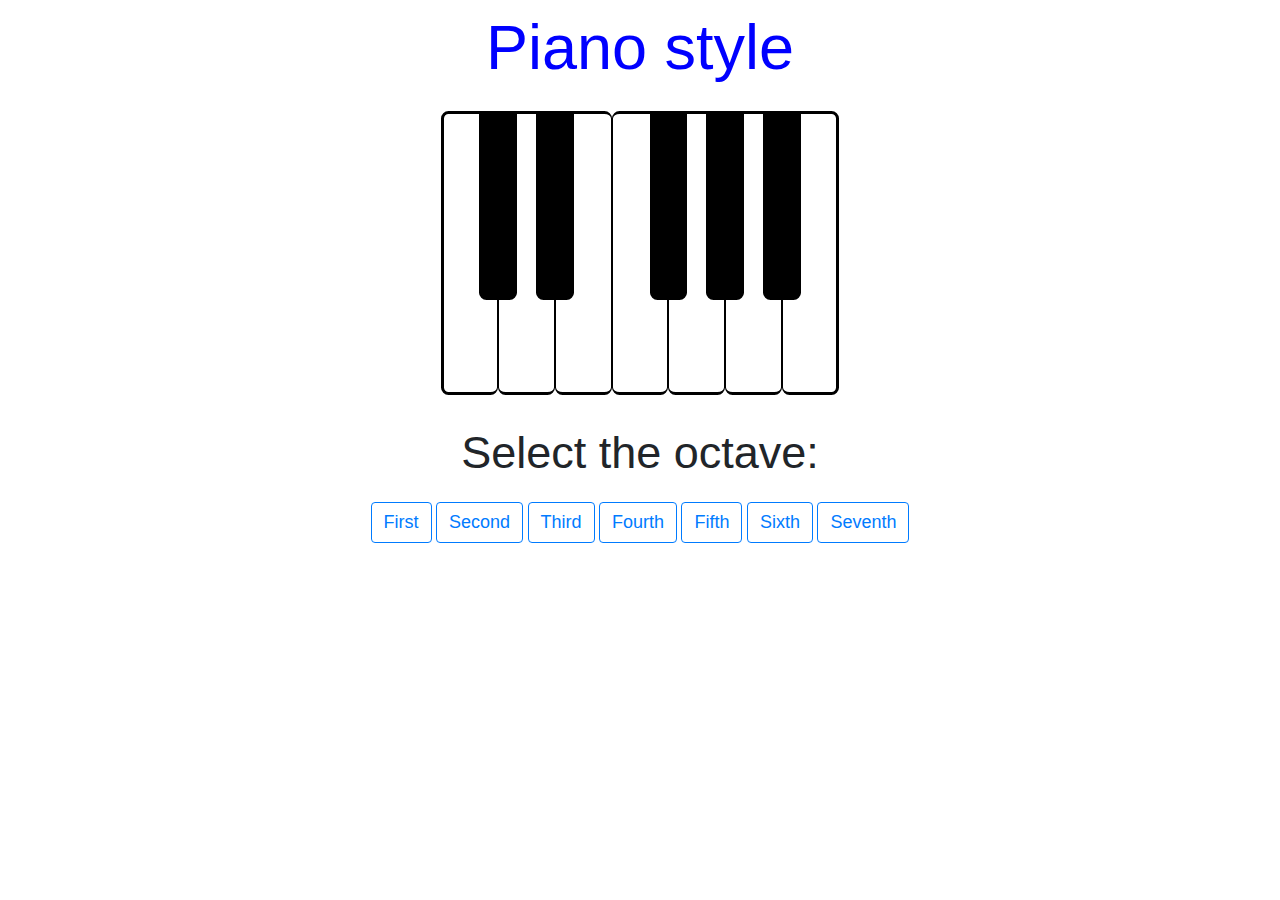
==== templates/index.html @ 754c42bc "Setting the projet. Migrated from bottle to flask." ====
<html>
    <head>
        <title>Piano</title>

        <meta charset='utf-8'>
        <meta name='viewport' content='width=device-width, initial-scale=1'>
        <link rel='stylesheet' href='https://stackpath.bootstrapcdn.com/bootstrap/4.1.2/css/bootstrap.min.css'/>
        <script src='https://code.jquery.com/jquery-3.3.1.min.js'></script>

        <style>
            .whiteKey
            {
                position: relative;
                border-style: solid;
                border-color: #000000;
                border-width: 0.42vh 0.21vh 0.42vh 0.21vh;
                border-radius: 0.84vh 0.84vh 0.84vh 0.84vh;
                text-align: center;
                width: 6.32vh;
                height: 31.61vh;
                background: #FFFFFF;
            }

            .blackKey
            {
                position: relative;
                border-style: solid;
                border-color: #000000;
                border-width: 0.42vh 0.21vh 0.42vh 0.21vh;
                border-radius: 0 0 0.84vh 0.84vh;
                text-align: center;
                top: 0;
                background: #000000;
                z-index: 1;
                width: 4.21vh;
                height: 21.07vh;
                margin: 0 0 0 -2.1vh;
            }

            .whiteKeyText
            {
                margin-top: 27.5vh;
                color: black;
                font-size: 2.3vh;
            }

            .blackKeyText
            {
                margin-top: 17.91vh;
                color: white;
                font-size: 1.8vh;
            }

            #c1
            {
                border-left-width: 0.42vh;
            }

            #c12
            {
                border-right-width: 0.42vh;
            }

            .blackKey + .whiteKey
            {
                margin-left: -2.1vh;
            }

            div
            {
                webkit-user-select: none; /* Safari 3.1+ */
                moz-user-select: none; /* Firefox 2+ */
                ms-user-select: none; /* IE 10+ */
                user-select: none; /* Standard syntax */
            }

            button
            {
              font-size: 2vh !important;
            }
        </style>
    </head>
    <body>
    <div class='container-fluid'>
        <div class='row'>
            <div class='col-sm-12 col-xs-12 text-center'>
                <p style='color: blue; font-size: 7vh'>Piano style</p>
            </div>
        </div>
        <div class='row'>
            <div class='col-sm-12 col-xs-12 d-flex justify-content-center'>
                    <div id='c1' class='whiteKey'><p id='k1' class='whiteKeyText'></p></div>
                    <div id='c2' class='blackKey'><p id='k2' class='blackKeyText'></p></div>
                    <div id='c3' class='whiteKey'><p id='k3' class='whiteKeyText'></p></div>
                    <div id='c4' class='blackKey'><p id='k4' class='blackKeyText'></p></div>
                    <div id='c5' class='whiteKey'><p id='k5' class='whiteKeyText'></p></div>
                    <div id='c6' class='whiteKey'><p id='k6' class='whiteKeyText'></p></div>
                    <div id='c7' class='blackKey'><p id='k7' class='blackKeyText'></p></div>
                    <div id='c8' class='whiteKey'><p id='k8' class='whiteKeyText'></p></div>
                    <div id='c9' class='blackKey'><p id='k9' class='blackKeyText'></p></div>
                    <div id='c10' class='whiteKey'><p id='k10' class='whiteKeyText'></p></div>
                    <div id='c11' class='blackKey'><p id='k11' class='blackKeyText'></p></div>
                    <div id='c12' class='whiteKey'><p id='k12' class='whiteKeyText'></p></div>
            </div>
        </div>
        <br/>
        <div class='row'>
            <div class='col-sm-12 col-xs-12 text-center' style='font-size: 5vh'>
                <p>Select the octave:</p>
            </div>
        </div>
        <div class='row'>
            <div class='col-sm-12 col-xs-12 text-center'>
                <button id='1' type='button' class='btn btn-outline-primary'>First</button>
                <button id='2' type='button' class='btn btn-outline-primary'>Second</button>
                <button id='3' type='button' class='btn btn-outline-primary'>Third</button>
                <button id='4' type='button' class='btn btn-outline-primary'>Fourth</button>
                <button id='5' type='button' class='btn btn-outline-primary'>Fifth</button>
                <button id='6' type='button' class='btn btn-outline-primary'>Sixth</button>
                <button id='7' type='button' class='btn btn-outline-primary'>Seventh</button>
            </div>
        </div>
    </div>
    </body>

    <script>
        var octave;

        function change_octave(){
          $.ajax({
            url: '/set_octave',
            type: 'POST',
            data: {octave: octave},
          });
        }

        function keys_text(octave)
        {
            $('#k1').html('C' + octave);
            $('#k2').html('CS' + octave);
            $('#k3').html('D' + octave);
            $('#k4').html('DS' + octave);
            $('#k5').html('E' + octave);
            $('#k6').html('F' + octave);
            $('#k7').html('FS' + octave);
            $('#k8').html('G' + octave);
            $('#k9').html('GS' + octave);
            $('#k10').html('A' + octave);
            $('#k11').html('AS' + octave);
            $('#k12').html('B' + octave);
        };

        $(document).ready(function(){
            $.getJSON('/refresh', function(e){
               octave = e.octave;
               keys_text(octave);
            });
        });

        $('button').on('click', function(){
            octave = this.id;
            keys_text(octave);
            change_octave();
        });

        $('#c1').on('mousedown touchstart', function(e){
          e.preventDefault();
          $.ajax('/c_note');
          $('#c1').css('background', '#D8D5D4');
        });

        $('#c2').on('mousedown touchstart', function(e){
          e.preventDefault();
          $.ajax('/cs_note');
          $('#c2').css('background', '#585757');
        });

        $('#c3').on('mousedown touchstart', function(e){
          e.preventDefault();
          $.ajax('/d_note');
          $('#c3').css('background', '#D8D5D4');
        });

        $('#c4').on('mousedown touchstart', function(e){
          e.preventDefault();
          $.ajax('/ds_note');
          $('#c4').css('background', '#585757');
        });

        $('#c5').on('mousedown touchstart', function(e){
          e.preventDefault();
          $.ajax('/e_note');
          $('#c5').css('background', '#D8D5D4');
        });

        $('#c6').on('mousedown touchstart', function(e){
          e.preventDefault();
          $.ajax('/f_note');
          $('#c6').css('background', '#D8D5D4');
        });

        $('#c7').on('mousedown touchstart', function(e){
          e.preventDefault();
          $.ajax('/fs_note');
          $('#c7').css('background', '#585757');
        });

        $('#c8').on('mousedown touchstart', function(e){
          e.preventDefault();
          $.ajax('/g_note');
          $('#c8').css('background', '#D8D5D4');
        });

        $('#c9').on('mousedown touchstart', function(e){
          e.preventDefault();
          $.ajax('/gs_note');
          $('#c9').css('background', '#585757');
        });

        $('#c10').on('mousedown touchstart', function(e){
          e.preventDefault();
          $.ajax('/a_note');
          $('#c10').css('background', '#D8D5D4');
        });

        $('#c11').on('mousedown touchstart', function(e){
          e.preventDefault();
          $.ajax('as_note');
          $('#c11').css('background', '#585757');
        });

        $('#c12').on('mousedown touchstart', function(e){
          e.preventDefault();
          $.ajax('/b_note');
          $('#c12').css('background', '#D8D5D4');
        });

        $('#c1,#c3,#c5,#c6,#c8,#c10,#c12').mouseout(function(){
            $(this).css('background', 'white');
            $.ajax('/off');
        });

        $('#c2,#c4,#c7,#c9,#c11').mouseout(function(){
            $(this).css('background', 'black');
            $.ajax('/off');
        });

        $('#c1,#c3,#c5,#c6,#c8,#c10,#c12').on('mouseup touchend', function(e){
            e.preventDefault();
            $.ajax('/off');
            $(this).css('background', 'white');
        });

        $('#c2,#c4,#c7,#c9,#c11').on('mouseup touchend', function(e){
            e.preventDefault();
            $.ajax('/off');
            $(this).css('background', 'black');
        });

        $('#c1').mouseover(function(){
          $(this).css('background', '#E7E0DF');
        });
        $('#c3').mouseover(function(){
          $(this).css('background', '#E7E0DF');
        });
        $('#c5').mouseover(function(){
          $(this).css('background', '#E7E0DF');
        });
        $('#c6').mouseover(function(){
          $(this).css('background', '#E7E0DF');
        });
        $('#c8').mouseover(function(){
          $(this).css('background', '#E7E0DF');
        });
        $('#c10').mouseover(function(){
          $(this).css('background', '#E7E0DF');
        });
        $('#c12').mouseover(function(){
          $(this).css('background', '#E7E0DF');
        });

        $('#c2').mouseover(function(){
          $(this).css('background', '#464646');
        });
        $('#c4').mouseover(function(){
          $(this).css('background', '#464646');
        });
        $('#c7').mouseover(function(){
          $(this).css('background', '#464646');
        });
        $('#c9').mouseover(function(){
          $(this).css('background', '#464646');
        });
        $('#c11').mouseover(function(){
          $(this).css('background', '#464646');
        });

        var action = true;
        $('body').on('keydown', function(e){
          if (action == true){
            action = false;
            var key = e.which;
            switch(key)
            {
                    case 90:
                        $.ajax('/c_note');
                        $('#c1').css('background', '#D8D5D4');
                        break;
                    case 83:
                        $.ajax('/cs_note');
                        $('#c2').css('background', '#585757');
                        break;
                    case 88:
                        $.ajax('/d_note');
                        $('#c3').css('background', '#D8D5D4');
                        break;
                    case 68:
                        $.ajax('/ds_note');
                        $('#c4').css('background', '#585757');
                        break;
                    case 67:
                        $.ajax('/e_note');
                        $('#c5').css('background', '#D8D5D4');
                        break;
                    case 86:
                        $.ajax('/f_note');
                        $('#c6').css('background', '#D8D5D4');
                        break;
                    case 71:
                        $.ajax('/fs_note');
                        $('#c7').css('background', '#585757');
                        break;
                    case 66:
                        $.ajax('/g_note');
                        $('#c8').css('background', '#D8D5D4');
                        break;
                    case 72:
                        $.ajax('/gs_note');
                        $('#c9').css('background', '#585757');
                        break;
                    case 78:
                        $.ajax('/a_note');
                        $('#c10').css('background', '#D8D5D4');
                        break;
                    case 74:
                        $.ajax('/as_note');
                        $('#c11').css('background', '#585757');
                        break;
                    case 77:
                        $.ajax('/b_note');
                        $('#c12').css('background', '#D8D5D4');
                        break;
            }
          }
        });

        $('body').on('keyup', function(e){
            action = true;
            var key = e.which;
            if(key==90 || key==88 || key==67 || key==86 || key==66 ||key==78 ||key==77)
            {
                $.ajax('/off');
                $('#c1,#c3,#c5,#c6,#c8,#c10,#c12').css('background', 'white');
            }

            if(key==83 || key==68 || key==71 || key==72 || key==74)
            {
                $.ajax('/off');
                $('#c2,#c4,#c7,#c9,#c11').css('background', 'black');
            }
        });
    </script>
</html>
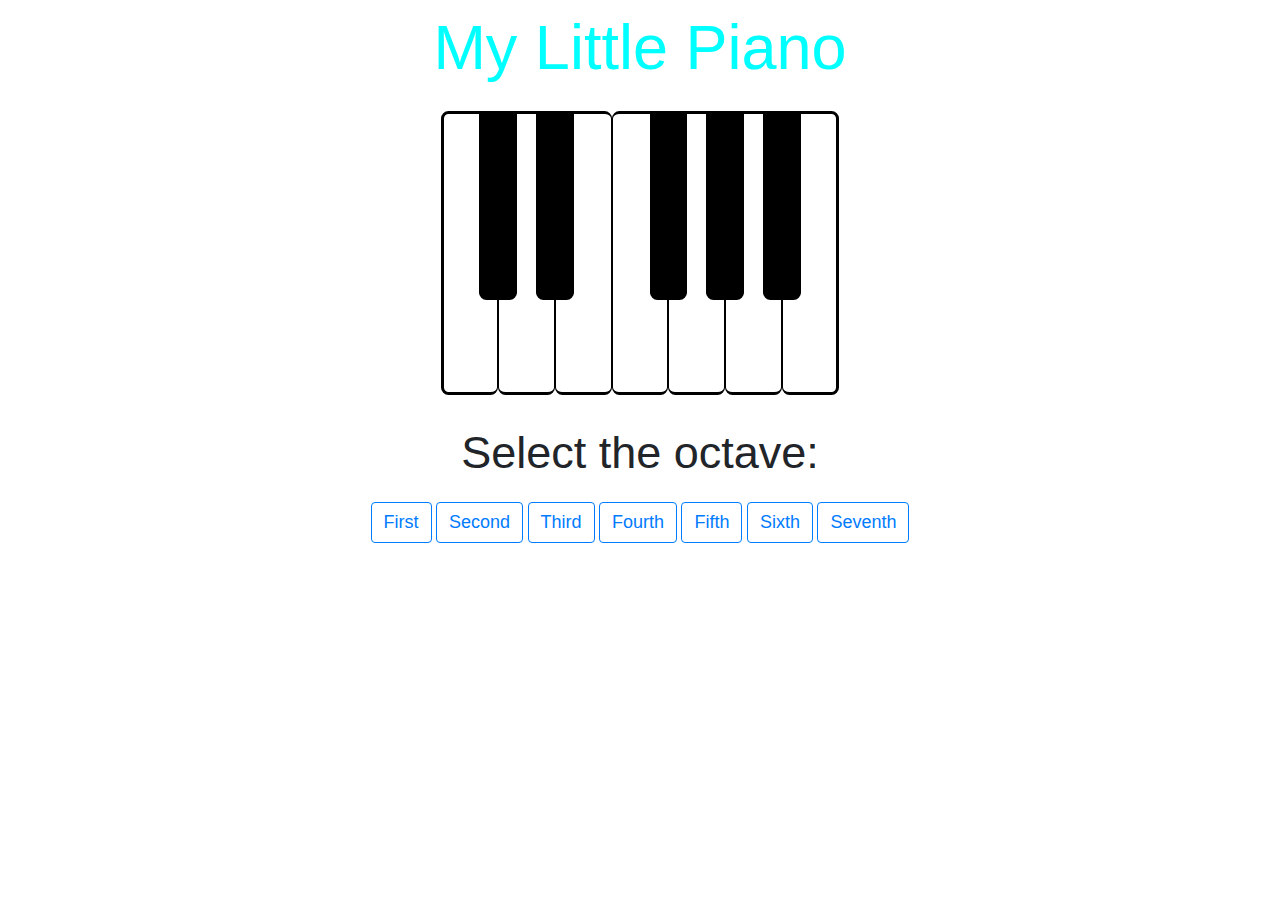
==== commit 4d19455e: "Fixed json. Added RGB LED to project. Fixed server bugs in post and get on rgb led. Added 2 songs wh" ====
--- a/templates/index.html
+++ b/templates/index.html
@@ -84,7 +84,7 @@
     <div class='container-fluid'>
         <div class='row'>
             <div class='col-sm-12 col-xs-12 text-center'>
-                <p style='color: blue; font-size: 7vh'>Piano style</p>
+                <p style='color: cyan; font-size: 7vh'>My Little Piano</p>
             </div>
         </div>
         <div class='row'>
@@ -128,9 +128,9 @@
 
         function change_octave(){
           $.ajax({
-            url: '/set_octave',
-            type: 'POST',
-            data: {octave: octave},
+              url: '/set_octave',
+              type: 'POST',
+              data: {'octave': octave},
           });
         }
 
@@ -225,7 +225,7 @@
 
         $('#c11').on('mousedown touchstart', function(e){
           e.preventDefault();
-          $.ajax('as_note');
+          $.ajax('/as_note');
           $('#c11').css('background', '#585757');
         });
 
@@ -257,54 +257,24 @@
             $(this).css('background', 'black');
         });
 
-        $('#c1').mouseover(function(){
+        $('#c1, #c3, #c5, #c6, #c8, #c10, #c12').mouseover(function(){
           $(this).css('background', '#E7E0DF');
         });
-        $('#c3').mouseover(function(){
-          $(this).css('background', '#E7E0DF');
-        });
-        $('#c5').mouseover(function(){
-          $(this).css('background', '#E7E0DF');
-        });
-        $('#c6').mouseover(function(){
-          $(this).css('background', '#E7E0DF');
-        });
-        $('#c8').mouseover(function(){
-          $(this).css('background', '#E7E0DF');
-        });
-        $('#c10').mouseover(function(){
-          $(this).css('background', '#E7E0DF');
-        });
-        $('#c12').mouseover(function(){
-          $(this).css('background', '#E7E0DF');
-        });
-
-        $('#c2').mouseover(function(){
-          $(this).css('background', '#464646');
-        });
-        $('#c4').mouseover(function(){
-          $(this).css('background', '#464646');
-        });
-        $('#c7').mouseover(function(){
-          $(this).css('background', '#464646');
-        });
-        $('#c9').mouseover(function(){
-          $(this).css('background', '#464646');
-        });
-        $('#c11').mouseover(function(){
+
+        $('#c2, #c4, #c7, #c9, #c11').mouseover(function(){
           $(this).css('background', '#464646');
         });
 
         var action = true;
         $('body').on('keydown', function(e){
-          if (action == true){
+          if (action === true){
             action = false;
-            var key = e.which;
-            switch(key)
+              let key = e.which;
+              switch(key)
             {
                     case 90:
                         $.ajax('/c_note');
-                        $('#c1').css('background', '#D8D5D4');
+                        $('#c1').css('background', '#d8d5d4');
                         break;
                     case 83:
                         $.ajax('/cs_note');
